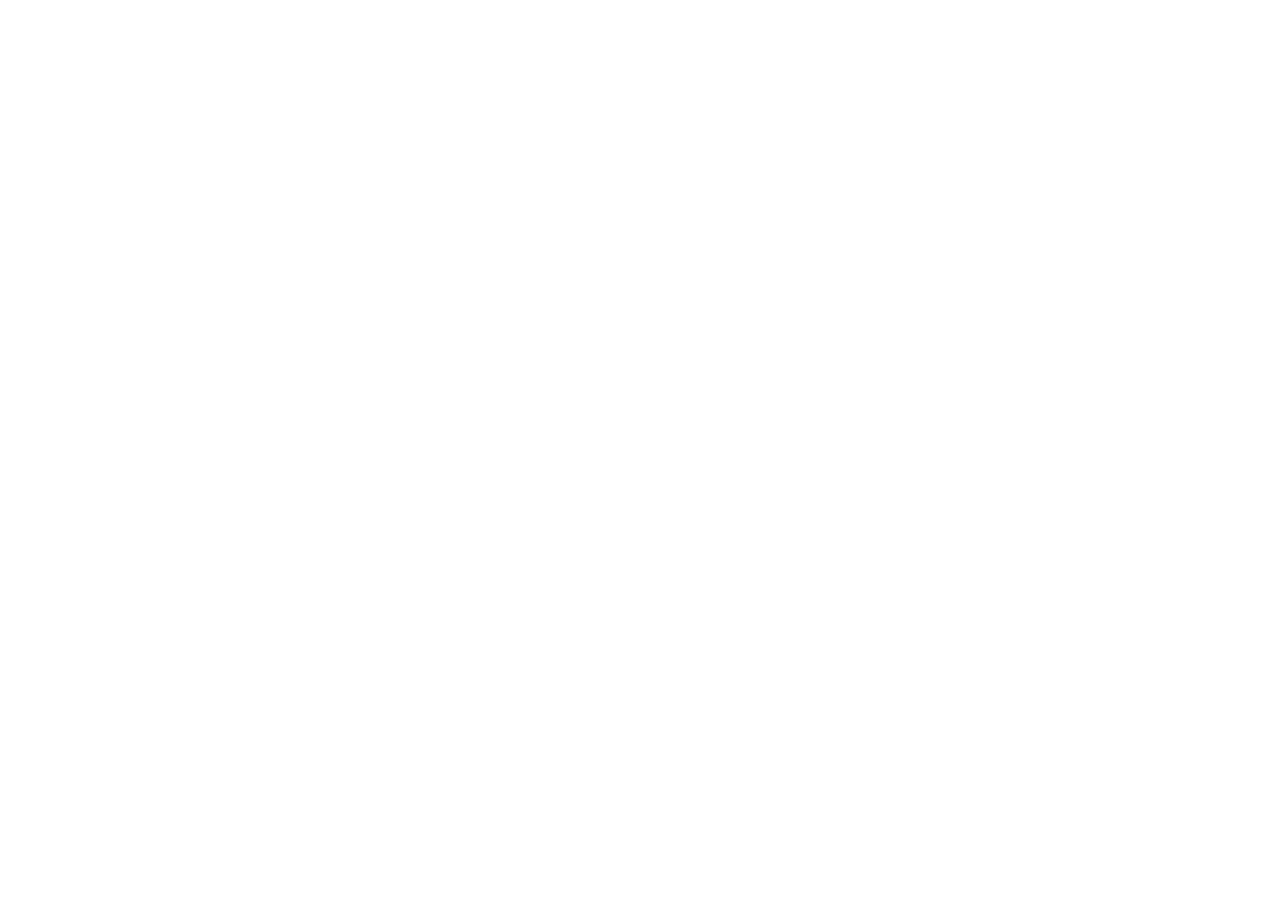
==== login.html @ 29370cb6 "init" ====
<!DOCTYPE html>
<html lang="en">

<head>
    <meta charset="UTF-8">
    <meta http-equiv="X-UA-Compatible" content="IE=edge">
    <meta name="viewport" content="width=device-width, initial-scale=1.0">
    <title>Document</title>
</head>

<body>

</body>

</html>
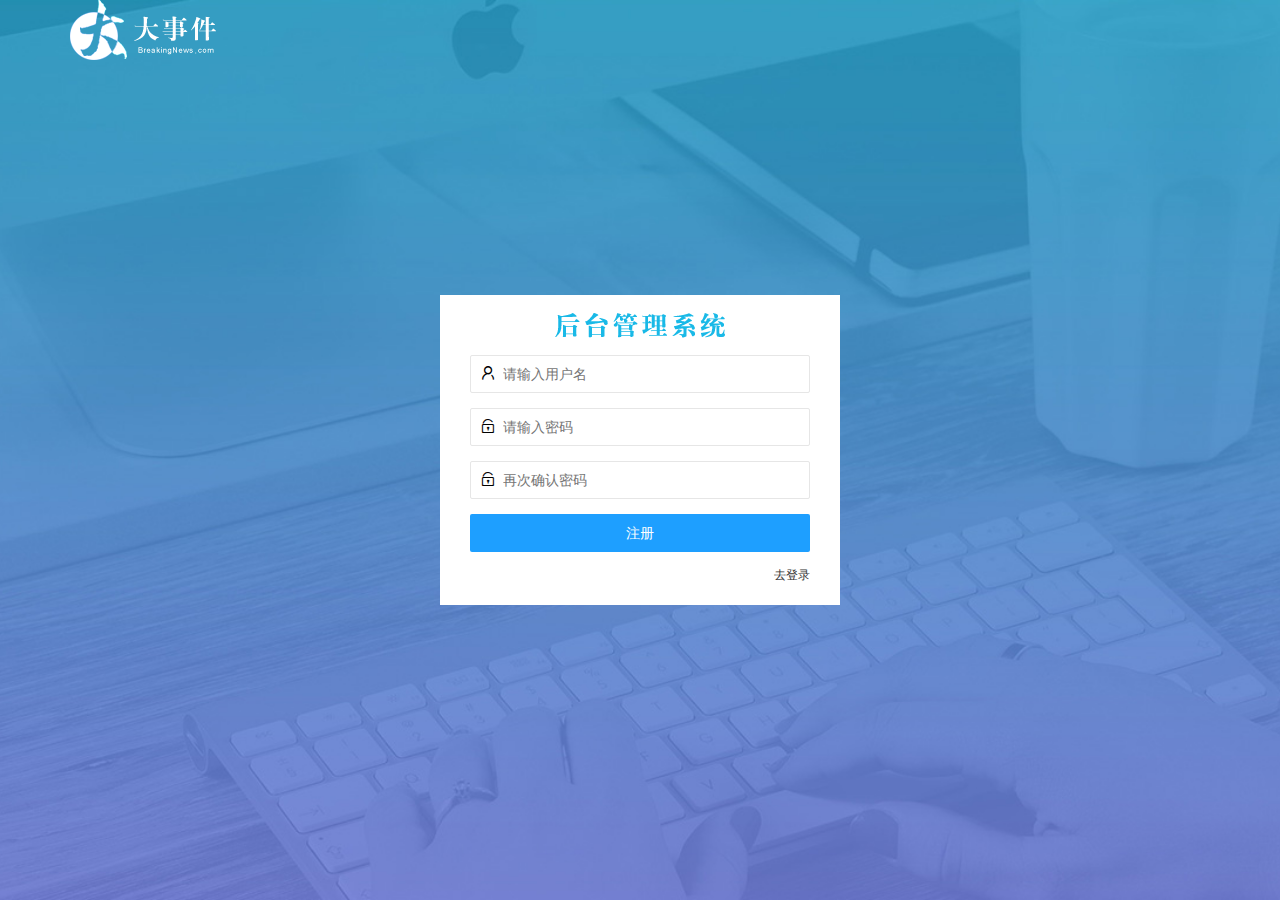
==== commit dfdf8cca: "完成了登录的页面" ====
--- a/login.html
+++ b/login.html
@@ -5,11 +5,82 @@
     <meta charset="UTF-8">
     <meta http-equiv="X-UA-Compatible" content="IE=edge">
     <meta name="viewport" content="width=device-width, initial-scale=1.0">
-    <title>Document</title>
+    <title>大事件-登录</title>
+    <!-- 导入自己的样式表 -->
+    <link rel="stylesheet" href="/assets/css/login.css">
+    <!-- 导入layui样式表 -->
+    <link rel="stylesheet" href="/assets/lib/layui/css/layui.css">
 </head>
 
 <body>
+    <!-- 头部的logo -->
+    <div class="layui-main">
+        <img src="/assets/images/logo.png" alt="" title="大事件" />
+    </div>
 
+    <!-- 登录注册区域 -->
+    <div class="loginAndRegBox">
+        <div class="title"></div>
+        <!-- 登录模块 -->
+        <div class="login-box" style="display: none;">
+            <!-- 登录的表单 -->
+            <form class="layui-form" id="form_login">
+                <!-- 用户名 -->
+                <div class="layui-form-item">
+                    <i class="layui-icon layui-icon-username"></i>
+                    <input type="text" name="username" required lay-verify="required" placeholder="请输入用户名" autocomplete="off" class="layui-input">
+                </div>
+                <!-- 密码 -->
+                <div class="layui-form-item">
+                    <i class="layui-icon layui-icon-password"></i>
+                    <input type="password" name="password" required lay-verify="required|pwd" placeholder="请输入密码" autocomplete="off" class="layui-input">
+                </div>
+                <!-- 登录按钮 -->
+                <div class="layui-form-item">
+                    <button class="layui-btn layui-btn-fluid layui-btn-normal" lay-submit>登录</button>
+                </div>
+                <!-- 去注册链接 -->
+                <div class="layui-form-item links">
+                    <a href="javascript:;" id="link_reg">去注册账号</a>
+                </div>
+            </form>
+        </div>
+        <!-- 注册模块 -->
+        <div class="reg-box">
+            <!-- 注册的表单 -->
+            <form class="layui-form" id="form_reg">
+                <!-- 用户名 -->
+                <div class="layui-form-item">
+                    <i class="layui-icon layui-icon-username"></i>
+                    <input type="text" name="username" required lay-verify="required" placeholder="请输入用户名" autocomplete="off" class="layui-input">
+                </div>
+                <!-- 密码 -->
+                <div class="layui-form-item">
+                    <i class="layui-icon layui-icon-password"></i>
+                    <input type="password" name="password" required lay-verify="required|pwd" placeholder="请输入密码" autocomplete="off" class="layui-input">
+                </div>
+                <!-- 确认密码 -->
+                <div class="layui-form-item">
+                    <i class="layui-icon layui-icon-password"></i>
+                    <input type="password" name="repassword" required lay-verify="required|pwd|repwd" placeholder="再次确认密码" autocomplete="off" class="layui-input">
+                </div>
+                <!-- 注册按钮 -->
+                <div class="layui-form-item">
+                    <button class="layui-btn layui-btn-fluid layui-btn-normal" lay-submit>注册</button>
+                </div>
+                <!-- 去登录链接 -->
+                <div class="layui-form-item links">
+                    <a href="javascript:;" id="link_login">去登录</a>
+                </div>
+            </form>
+        </div>
+    </div>
+    <!-- 导入liyui的表单验证js -->
+    <script src="/assets/lib/layui/layui.all.js"></script>
+
+    <script src="/assets/lib/jquery.js"></script>
+    <script src="/assets/js/baseAPI.js"></script>
+    <script src="/assets/js/login.js"></script>
 </body>
 
 </html>--- a/assets/css/login.css
+++ b/assets/css/login.css
@@ -0,0 +1,67 @@
+* {
+    margin: 0;
+    padding: 0;
+}
+
+html,
+body {
+    margin: 0;
+    padding: 0;
+    width: 100%;
+    height: 100%;
+    background: url(/assets/images/login_bg.jpg) no-repeat center;
+    background-size: cover;
+}
+
+.loginAndRegBox {
+    width: 400px;
+    height: 310px;
+    background-color: #fff;
+    position: absolute;
+    left: 50%;
+    top: 50%;
+    transform: translate(-50%, -50%);
+}
+
+.loginAndRegBox .title {
+    width: 400px;
+    height: 60px;
+    background: url(/assets/images/login_title.png) no-repeat center;
+}
+
+.loginAndRegBox .reg-box {
+    display: block;
+}
+
+
+/* 登录表单 */
+
+.layui-form {
+    padding: 0 30px;
+}
+
+.links {
+    display: flex;
+    justify-content: flex-end;
+}
+
+.links a {
+    font-size: 12px;
+}
+
+
+/* 图标内嵌 */
+
+.layui-form-item {
+    position: relative;
+}
+
+.layui-form-item .layui-icon {
+    position: absolute;
+    left: 10px;
+    top: 10px;
+}
+
+.layui-form-item .layui-input {
+    padding-left: 32px;
+}--- a/assets/lib/layui/css/layui.css
+++ b/assets/lib/layui/css/layui.css
@@ -0,0 +1,2 @@
+/** layui-v2.5.5 MIT License By https://www.layui.com */
+ .layui-inline,img{display:inline-block;vertical-align:middle}h1,h2,h3,h4,h5,h6{font-weight:400}.layui-edge,.layui-header,.layui-inline,.layui-main{position:relative}.layui-body,.layui-edge,.layui-elip{overflow:hidden}.layui-btn,.layui-edge,.layui-inline,img{vertical-align:middle}.layui-btn,.layui-disabled,.layui-icon,.layui-unselect{-moz-user-select:none;-webkit-user-select:none;-ms-user-select:none}.layui-elip,.layui-form-checkbox span,.layui-form-pane .layui-form-label{text-overflow:ellipsis;white-space:nowrap}.layui-breadcrumb,.layui-tree-btnGroup{visibility:hidden}blockquote,body,button,dd,div,dl,dt,form,h1,h2,h3,h4,h5,h6,input,li,ol,p,pre,td,textarea,th,ul{margin:0;padding:0;-webkit-tap-highlight-color:rgba(0,0,0,0)}a:active,a:hover{outline:0}img{border:none}li{list-style:none}table{border-collapse:collapse;border-spacing:0}h4,h5,h6{font-size:100%}button,input,optgroup,option,select,textarea{font-family:inherit;font-size:inherit;font-style:inherit;font-weight:inherit;outline:0}pre{white-space:pre-wrap;white-space:-moz-pre-wrap;white-space:-pre-wrap;white-space:-o-pre-wrap;word-wrap:break-word}body{line-height:24px;font:14px Helvetica Neue,Helvetica,PingFang SC,Tahoma,Arial,sans-serif}hr{height:1px;margin:10px 0;border:0;clear:both}a{color:#333;text-decoration:none}a:hover{color:#777}a cite{font-style:normal;*cursor:pointer}.layui-border-box,.layui-border-box *{box-sizing:border-box}.layui-box,.layui-box *{box-sizing:content-box}.layui-clear{clear:both;*zoom:1}.layui-clear:after{content:'\20';clear:both;*zoom:1;display:block;height:0}.layui-inline{*display:inline;*zoom:1}.layui-edge{display:inline-block;width:0;height:0;border-width:6px;border-style:dashed;border-color:transparent}.layui-edge-top{top:-4px;border-bottom-color:#999;border-bottom-style:solid}.layui-edge-right{border-left-color:#999;border-left-style:solid}.layui-edge-bottom{top:2px;border-top-color:#999;border-top-style:solid}.layui-edge-left{border-right-color:#999;border-right-style:solid}.layui-disabled,.layui-disabled:hover{color:#d2d2d2!important;cursor:not-allowed!important}.layui-circle{border-radius:100%}.layui-show{display:block!important}.layui-hide{display:none!important}@font-face{font-family:layui-icon;src:url(../font/iconfont.eot?v=250);src:url(../font/iconfont.eot?v=250#iefix) format('embedded-opentype'),url(../font/iconfont.woff2?v=250) format('woff2'),url(../font/iconfont.woff?v=250) format('woff'),url(../font/iconfont.ttf?v=250) format('truetype'),url(../font/iconfont.svg?v=250#layui-icon) format('svg')}.layui-icon{font-family:layui-icon!important;font-size:16px;font-style:normal;-webkit-font-smoothing:antialiased;-moz-osx-font-smoothing:grayscale}.layui-icon-reply-fill:before{content:"\e611"}.layui-icon-set-fill:before{content:"\e614"}.layui-icon-menu-fill:before{content:"\e60f"}.layui-icon-search:before{content:"\e615"}.layui-icon-share:before{content:"\e641"}.layui-icon-set-sm:before{content:"\e620"}.layui-icon-engine:before{content:"\e628"}.layui-icon-close:before{content:"\1006"}.layui-icon-close-fill:before{content:"\1007"}.layui-icon-chart-screen:before{content:"\e629"}.layui-icon-star:before{content:"\e600"}.layui-icon-circle-dot:before{content:"\e617"}.layui-icon-chat:before{content:"\e606"}.layui-icon-release:before{content:"\e609"}.layui-icon-list:before{content:"\e60a"}.layui-icon-chart:before{content:"\e62c"}.layui-icon-ok-circle:before{content:"\1005"}.layui-icon-layim-theme:before{content:"\e61b"}.layui-icon-table:before{content:"\e62d"}.layui-icon-right:before{content:"\e602"}.layui-icon-left:before{content:"\e603"}.layui-icon-cart-simple:before{content:"\e698"}.layui-icon-face-cry:before{content:"\e69c"}.layui-icon-face-smile:before{content:"\e6af"}.layui-icon-survey:before{content:"\e6b2"}.layui-icon-tree:before{content:"\e62e"}.layui-icon-upload-circle:before{content:"\e62f"}.layui-icon-add-circle:before{content:"\e61f"}.layui-icon-download-circle:before{content:"\e601"}.layui-icon-templeate-1:before{content:"\e630"}.layui-icon-util:before{content:"\e631"}.layui-icon-face-surprised:before{content:"\e664"}.layui-icon-edit:before{content:"\e642"}.layui-icon-speaker:before{content:"\e645"}.layui-icon-down:before{content:"\e61a"}.layui-icon-file:before{content:"\e621"}.layui-icon-layouts:before{content:"\e632"}.layui-icon-rate-half:before{content:"\e6c9"}.layui-icon-add-circle-fine:before{content:"\e608"}.layui-icon-prev-circle:before{content:"\e633"}.layui-icon-read:before{content:"\e705"}.layui-icon-404:before{content:"\e61c"}.layui-icon-carousel:before{content:"\e634"}.layui-icon-help:before{content:"\e607"}.layui-icon-code-circle:before{content:"\e635"}.layui-icon-water:before{content:"\e636"}.layui-icon-username:before{content:"\e66f"}.layui-icon-find-fill:before{content:"\e670"}.layui-icon-about:before{content:"\e60b"}.layui-icon-location:before{content:"\e715"}.layui-icon-up:before{content:"\e619"}.layui-icon-pause:before{content:"\e651"}.layui-icon-date:before{content:"\e637"}.layui-icon-layim-uploadfile:before{content:"\e61d"}.layui-icon-delete:before{content:"\e640"}.layui-icon-play:before{content:"\e652"}.layui-icon-top:before{content:"\e604"}.layui-icon-friends:before{content:"\e612"}.layui-icon-refresh-3:before{content:"\e9aa"}.layui-icon-ok:before{content:"\e605"}.layui-icon-layer:before{content:"\e638"}.layui-icon-face-smile-fine:before{content:"\e60c"}.layui-icon-dollar:before{content:"\e659"}.layui-icon-group:before{content:"\e613"}.layui-icon-layim-download:before{content:"\e61e"}.layui-icon-picture-fine:before{content:"\e60d"}.layui-icon-link:before{content:"\e64c"}.layui-icon-diamond:before{content:"\e735"}.layui-icon-log:before{content:"\e60e"}.layui-icon-rate-solid:before{content:"\e67a"}.layui-icon-fonts-del:before{content:"\e64f"}.layui-icon-unlink:before{content:"\e64d"}.layui-icon-fonts-clear:before{content:"\e639"}.layui-icon-triangle-r:before{content:"\e623"}.layui-icon-circle:before{content:"\e63f"}.layui-icon-radio:before{content:"\e643"}.layui-icon-align-center:before{content:"\e647"}.layui-icon-align-right:before{content:"\e648"}.layui-icon-align-left:before{content:"\e649"}.layui-icon-loading-1:before{content:"\e63e"}.layui-icon-return:before{content:"\e65c"}.layui-icon-fonts-strong:before{content:"\e62b"}.layui-icon-upload:before{content:"\e67c"}.layui-icon-dialogue:before{content:"\e63a"}.layui-icon-video:before{content:"\e6ed"}.layui-icon-headset:before{content:"\e6fc"}.layui-icon-cellphone-fine:before{content:"\e63b"}.layui-icon-add-1:before{content:"\e654"}.layui-icon-face-smile-b:before{content:"\e650"}.layui-icon-fonts-html:before{content:"\e64b"}.layui-icon-form:before{content:"\e63c"}.layui-icon-cart:before{content:"\e657"}.layui-icon-camera-fill:before{content:"\e65d"}.layui-icon-tabs:before{content:"\e62a"}.layui-icon-fonts-code:before{content:"\e64e"}.layui-icon-fire:before{content:"\e756"}.layui-icon-set:before{content:"\e716"}.layui-icon-fonts-u:before{content:"\e646"}.layui-icon-triangle-d:before{content:"\e625"}.layui-icon-tips:before{content:"\e702"}.layui-icon-picture:before{content:"\e64a"}.layui-icon-more-vertical:before{content:"\e671"}.layui-icon-flag:before{content:"\e66c"}.layui-icon-loading:before{content:"\e63d"}.layui-icon-fonts-i:before{content:"\e644"}.layui-icon-refresh-1:before{content:"\e666"}.layui-icon-rmb:before{content:"\e65e"}.layui-icon-home:before{content:"\e68e"}.layui-icon-user:before{content:"\e770"}.layui-icon-notice:before{content:"\e667"}.layui-icon-login-weibo:before{content:"\e675"}.layui-icon-voice:before{content:"\e688"}.layui-icon-upload-drag:before{content:"\e681"}.layui-icon-login-qq:before{content:"\e676"}.layui-icon-snowflake:before{content:"\e6b1"}.layui-icon-file-b:before{content:"\e655"}.layui-icon-template:before{content:"\e663"}.layui-icon-auz:before{content:"\e672"}.layui-icon-console:before{content:"\e665"}.layui-icon-app:before{content:"\e653"}.layui-icon-prev:before{content:"\e65a"}.layui-icon-website:before{content:"\e7ae"}.layui-icon-next:before{content:"\e65b"}.layui-icon-component:before{content:"\e857"}.layui-icon-more:before{content:"\e65f"}.layui-icon-login-wechat:before{content:"\e677"}.layui-icon-shrink-right:before{content:"\e668"}.layui-icon-spread-left:before{content:"\e66b"}.layui-icon-camera:before{content:"\e660"}.layui-icon-note:before{content:"\e66e"}.layui-icon-refresh:before{content:"\e669"}.layui-icon-female:before{content:"\e661"}.layui-icon-male:before{content:"\e662"}.layui-icon-password:before{content:"\e673"}.layui-icon-senior:before{content:"\e674"}.layui-icon-theme:before{content:"\e66a"}.layui-icon-tread:before{content:"\e6c5"}.layui-icon-praise:before{content:"\e6c6"}.layui-icon-star-fill:before{content:"\e658"}.layui-icon-rate:before{content:"\e67b"}.layui-icon-template-1:before{content:"\e656"}.layui-icon-vercode:before{content:"\e679"}.layui-icon-cellphone:before{content:"\e678"}.layui-icon-screen-full:before{content:"\e622"}.layui-icon-screen-restore:before{content:"\e758"}.layui-icon-cols:before{content:"\e610"}.layui-icon-export:before{content:"\e67d"}.layui-icon-print:before{content:"\e66d"}.layui-icon-slider:before{content:"\e714"}.layui-icon-addition:before{content:"\e624"}.layui-icon-subtraction:before{content:"\e67e"}.layui-icon-service:before{content:"\e626"}.layui-icon-transfer:before{content:"\e691"}.layui-main{width:1140px;margin:0 auto}.layui-header{z-index:1000;height:60px}.layui-header a:hover{transition:all .5s;-webkit-transition:all .5s}.layui-side{position:fixed;left:0;top:0;bottom:0;z-index:999;width:200px;overflow-x:hidden}.layui-side-scroll{position:relative;width:220px;height:100%;overflow-x:hidden}.layui-body{position:absolute;left:200px;right:0;top:0;bottom:0;z-index:998;width:auto;overflow-y:auto;box-sizing:border-box}.layui-layout-body{overflow:hidden}.layui-layout-admin .layui-header{background-color:#23262E}.layui-layout-admin .layui-side{top:60px;width:200px;overflow-x:hidden}.layui-layout-admin .layui-body{position:fixed;top:60px;bottom:44px}.layui-layout-admin .layui-main{width:auto;margin:0 15px}.layui-layout-admin .layui-footer{position:fixed;left:200px;right:0;bottom:0;height:44px;line-height:44px;padding:0 15px;background-color:#eee}.layui-layout-admin .layui-logo{position:absolute;left:0;top:0;width:200px;height:100%;line-height:60px;text-align:center;color:#009688;font-size:16px}.layui-layout-admin .layui-header .layui-nav{background:0 0}.layui-layout-left{position:absolute!important;left:200px;top:0}.layui-layout-right{position:absolute!important;right:0;top:0}.layui-container{position:relative;margin:0 auto;padding:0 15px;box-sizing:border-box}.layui-fluid{position:relative;margin:0 auto;padding:0 15px}.layui-row:after,.layui-row:before{content:'';display:block;clear:both}.layui-col-lg1,.layui-col-lg10,.layui-col-lg11,.layui-col-lg12,.layui-col-lg2,.layui-col-lg3,.layui-col-lg4,.layui-col-lg5,.layui-col-lg6,.layui-col-lg7,.layui-col-lg8,.layui-col-lg9,.layui-col-md1,.layui-col-md10,.layui-col-md11,.layui-col-md12,.layui-col-md2,.layui-col-md3,.layui-col-md4,.layui-col-md5,.layui-col-md6,.layui-col-md7,.layui-col-md8,.layui-col-md9,.layui-col-sm1,.layui-col-sm10,.layui-col-sm11,.layui-col-sm12,.layui-col-sm2,.layui-col-sm3,.layui-col-sm4,.layui-col-sm5,.layui-col-sm6,.layui-col-sm7,.layui-col-sm8,.layui-col-sm9,.layui-col-xs1,.layui-col-xs10,.layui-col-xs11,.layui-col-xs12,.layui-col-xs2,.layui-col-xs3,.layui-col-xs4,.layui-col-xs5,.layui-col-xs6,.layui-col-xs7,.layui-col-xs8,.layui-col-xs9{position:relative;display:block;box-sizing:border-box}.layui-col-xs1,.layui-col-xs10,.layui-col-xs11,.layui-col-xs12,.layui-col-xs2,.layui-col-xs3,.layui-col-xs4,.layui-col-xs5,.layui-col-xs6,.layui-col-xs7,.layui-col-xs8,.layui-col-xs9{float:left}.layui-col-xs1{width:8.33333333%}.layui-col-xs2{width:16.66666667%}.layui-col-xs3{width:25%}.layui-col-xs4{width:33.33333333%}.layui-col-xs5{width:41.66666667%}.layui-col-xs6{width:50%}.layui-col-xs7{width:58.33333333%}.layui-col-xs8{width:66.66666667%}.layui-col-xs9{width:75%}.layui-col-xs10{width:83.33333333%}.layui-col-xs11{width:91.66666667%}.layui-col-xs12{width:100%}.layui-col-xs-offset1{margin-left:8.33333333%}.layui-col-xs-offset2{margin-left:16.66666667%}.layui-col-xs-offset3{margin-left:25%}.layui-col-xs-offset4{margin-left:33.33333333%}.layui-col-xs-offset5{margin-left:41.66666667%}.layui-col-xs-offset6{margin-left:50%}.layui-col-xs-offset7{margin-left:58.33333333%}.layui-col-xs-offset8{margin-left:66.66666667%}.layui-col-xs-offset9{margin-left:75%}.layui-col-xs-offset10{margin-left:83.33333333%}.layui-col-xs-offset11{margin-left:91.66666667%}.layui-col-xs-offset12{margin-left:100%}@media screen and (max-width:768px){.layui-hide-xs{display:none!important}.layui-show-xs-block{display:block!important}.layui-show-xs-inline{display:inline!important}.layui-show-xs-inline-block{display:inline-block!important}}@media screen and (min-width:768px){.layui-container{width:750px}.layui-hide-sm{display:none!important}.layui-show-sm-block{display:block!important}.layui-show-sm-inline{display:inline!important}.layui-show-sm-inline-block{display:inline-block!important}.layui-col-sm1,.layui-col-sm10,.layui-col-sm11,.layui-col-sm12,.layui-col-sm2,.layui-col-sm3,.layui-col-sm4,.layui-col-sm5,.layui-col-sm6,.layui-col-sm7,.layui-col-sm8,.layui-col-sm9{float:left}.layui-col-sm1{width:8.33333333%}.layui-col-sm2{width:16.66666667%}.layui-col-sm3{width:25%}.layui-col-sm4{width:33.33333333%}.layui-col-sm5{width:41.66666667%}.layui-col-sm6{width:50%}.layui-col-sm7{width:58.33333333%}.layui-col-sm8{width:66.66666667%}.layui-col-sm9{width:75%}.layui-col-sm10{width:83.33333333%}.layui-col-sm11{width:91.66666667%}.layui-col-sm12{width:100%}.layui-col-sm-offset1{margin-left:8.33333333%}.layui-col-sm-offset2{margin-left:16.66666667%}.layui-col-sm-offset3{margin-left:25%}.layui-col-sm-offset4{margin-left:33.33333333%}.layui-col-sm-offset5{margin-left:41.66666667%}.layui-col-sm-offset6{margin-left:50%}.layui-col-sm-offset7{margin-left:58.33333333%}.layui-col-sm-offset8{margin-left:66.66666667%}.layui-col-sm-offset9{margin-left:75%}.layui-col-sm-offset10{margin-left:83.33333333%}.layui-col-sm-offset11{margin-left:91.66666667%}.layui-col-sm-offset12{margin-left:100%}}@media screen and (min-width:992px){.layui-container{width:970px}.layui-hide-md{display:none!important}.layui-show-md-block{display:block!important}.layui-show-md-inline{display:inline!important}.layui-show-md-inline-block{display:inline-block!important}.layui-col-md1,.layui-col-md10,.layui-col-md11,.layui-col-md12,.layui-col-md2,.layui-col-md3,.layui-col-md4,.layui-col-md5,.layui-col-md6,.layui-col-md7,.layui-col-md8,.layui-col-md9{float:left}.layui-col-md1{width:8.33333333%}.layui-col-md2{width:16.66666667%}.layui-col-md3{width:25%}.layui-col-md4{width:33.33333333%}.layui-col-md5{width:41.66666667%}.layui-col-md6{width:50%}.layui-col-md7{width:58.33333333%}.layui-col-md8{width:66.66666667%}.layui-col-md9{width:75%}.layui-col-md10{width:83.33333333%}.layui-col-md11{width:91.66666667%}.layui-col-md12{width:100%}.layui-col-md-offset1{margin-left:8.33333333%}.layui-col-md-offset2{margin-left:16.66666667%}.layui-col-md-offset3{margin-left:25%}.layui-col-md-offset4{margin-left:33.33333333%}.layui-col-md-offset5{margin-left:41.66666667%}.layui-col-md-offset6{margin-left:50%}.layui-col-md-offset7{margin-left:58.33333333%}.layui-col-md-offset8{margin-left:66.66666667%}.layui-col-md-offset9{margin-left:75%}.layui-col-md-offset10{margin-left:83.33333333%}.layui-col-md-offset11{margin-left:91.66666667%}.layui-col-md-offset12{margin-left:100%}}@media screen and (min-width:1200px){.layui-container{width:1170px}.layui-hide-lg{display:none!important}.layui-show-lg-block{display:block!important}.layui-show-lg-inline{display:inline!important}.layui-show-lg-inline-block{display:inline-block!important}.layui-col-lg1,.layui-col-lg10,.layui-col-lg11,.layui-col-lg12,.layui-col-lg2,.layui-col-lg3,.layui-col-lg4,.layui-col-lg5,.layui-col-lg6,.layui-col-lg7,.layui-col-lg8,.layui-col-lg9{float:left}.layui-col-lg1{width:8.33333333%}.layui-col-lg2{width:16.66666667%}.layui-col-lg3{width:25%}.layui-col-lg4{width:33.33333333%}.layui-col-lg5{width:41.66666667%}.layui-col-lg6{width:50%}.layui-col-lg7{width:58.33333333%}.layui-col-lg8{width:66.66666667%}.layui-col-lg9{width:75%}.layui-col-lg10{width:83.33333333%}.layui-col-lg11{width:91.66666667%}.layui-col-lg12{width:100%}.layui-col-lg-offset1{margin-left:8.33333333%}.layui-col-lg-offset2{margin-left:16.66666667%}.layui-col-lg-offset3{margin-left:25%}.layui-col-lg-offset4{margin-left:33.33333333%}.layui-col-lg-offset5{margin-left:41.66666667%}.layui-col-lg-offset6{margin-left:50%}.layui-col-lg-offset7{margin-left:58.33333333%}.layui-col-lg-offset8{margin-left:66.66666667%}.layui-col-lg-offset9{margin-left:75%}.layui-col-lg-offset10{margin-left:83.33333333%}.layui-col-lg-offset11{margin-left:91.66666667%}.layui-col-lg-offset12{margin-left:100%}}.layui-col-space1{margin:-.5px}.layui-col-space1>*{padding:.5px}.layui-col-space3{margin:-1.5px}.layui-col-space3>*{padding:1.5px}.layui-col-space5{margin:-2.5px}.layui-col-space5>*{padding:2.5px}.layui-col-space8{margin:-3.5px}.layui-col-space8>*{padding:3.5px}.layui-col-space10{margin:-5px}.layui-col-space10>*{padding:5px}.layui-col-space12{margin:-6px}.layui-col-space12>*{padding:6px}.layui-col-space15{margin:-7.5px}.layui-col-space15>*{padding:7.5px}.layui-col-space18{margin:-9px}.layui-col-space18>*{padding:9px}.layui-col-space20{margin:-10px}.layui-col-space20>*{padding:10px}.layui-col-space22{margin:-11px}.layui-col-space22>*{padding:11px}.layui-col-space25{margin:-12.5px}.layui-col-space25>*{padding:12.5px}.layui-col-space30{margin:-15px}.layui-col-space30>*{padding:15px}.layui-btn,.layui-input,.layui-select,.layui-textarea,.layui-upload-button{outline:0;-webkit-appearance:none;transition:all .3s;-webkit-transition:all .3s;box-sizing:border-box}.layui-elem-quote{margin-bottom:10px;padding:15px;line-height:22px;border-left:5px solid #009688;border-radius:0 2px 2px 0;background-color:#f2f2f2}.layui-quote-nm{border-style:solid;border-width:1px 1px 1px 5px;background:0 0}.layui-elem-field{margin-bottom:10px;padding:0;border-width:1px;border-style:solid}.layui-elem-field legend{margin-left:20px;padding:0 10px;font-size:20px;font-weight:300}.layui-field-title{margin:10px 0 20px;border-width:1px 0 0}.layui-field-box{padding:10px 15px}.layui-field-title .layui-field-box{padding:10px 0}.layui-progress{position:relative;height:6px;border-radius:20px;background-color:#e2e2e2}.layui-progress-bar{position:absolute;left:0;top:0;width:0;max-width:100%;height:6px;border-radius:20px;text-align:right;background-color:#5FB878;transition:all .3s;-webkit-transition:all .3s}.layui-progress-big,.layui-progress-big .layui-progress-bar{height:18px;line-height:18px}.layui-progress-text{position:relative;top:-20px;line-height:18px;font-size:12px;color:#666}.layui-progress-big .layui-progress-text{position:static;padding:0 10px;color:#fff}.layui-collapse{border-width:1px;border-style:solid;border-radius:2px}.layui-colla-content,.layui-colla-item{border-top-width:1px;border-top-style:solid}.layui-colla-item:first-child{border-top:none}.layui-colla-title{position:relative;height:42px;line-height:42px;padding:0 15px 0 35px;color:#333;background-color:#f2f2f2;cursor:pointer;font-size:14px;overflow:hidden}.layui-colla-content{display:none;padding:10px 15px;line-height:22px;color:#666}.layui-colla-icon{position:absolute;left:15px;top:0;font-size:14px}.layui-card{margin-bottom:15px;border-radius:2px;background-color:#fff;box-shadow:0 1px 2px 0 rgba(0,0,0,.05)}.layui-card:last-child{margin-bottom:0}.layui-card-header{position:relative;height:42px;line-height:42px;padding:0 15px;border-bottom:1px solid #f6f6f6;color:#333;border-radius:2px 2px 0 0;font-size:14px}.layui-bg-black,.layui-bg-blue,.layui-bg-cyan,.layui-bg-green,.layui-bg-orange,.layui-bg-red{color:#fff!important}.layui-card-body{position:relative;padding:10px 15px;line-height:24px}.layui-card-body[pad15]{padding:15px}.layui-card-body[pad20]{padding:20px}.layui-card-body .layui-table{margin:5px 0}.layui-card .layui-tab{margin:0}.layui-panel-window{position:relative;padding:15px;border-radius:0;border-top:5px solid #E6E6E6;background-color:#fff}.layui-auxiliar-moving{position:fixed;left:0;right:0;top:0;bottom:0;width:100%;height:100%;background:0 0;z-index:9999999999}.layui-form-label,.layui-form-mid,.layui-form-select,.layui-input-block,.layui-input-inline,.layui-textarea{position:relative}.layui-bg-red{background-color:#FF5722!important}.layui-bg-orange{background-color:#FFB800!important}.layui-bg-green{background-color:#009688!important}.layui-bg-cyan{background-color:#2F4056!important}.layui-bg-blue{background-color:#1E9FFF!important}.layui-bg-black{background-color:#393D49!important}.layui-bg-gray{background-color:#eee!important;color:#666!important}.layui-badge-rim,.layui-colla-content,.layui-colla-item,.layui-collapse,.layui-elem-field,.layui-form-pane .layui-form-item[pane],.layui-form-pane .layui-form-label,.layui-input,.layui-layedit,.layui-layedit-tool,.layui-quote-nm,.layui-select,.layui-tab-bar,.layui-tab-card,.layui-tab-title,.layui-tab-title .layui-this:after,.layui-textarea{border-color:#e6e6e6}.layui-timeline-item:before,hr{background-color:#e6e6e6}.layui-text{line-height:22px;font-size:14px;color:#666}.layui-text h1,.layui-text h2,.layui-text h3{font-weight:500;color:#333}.layui-text h1{font-size:30px}.layui-text h2{font-size:24px}.layui-text h3{font-size:18px}.layui-text a:not(.layui-btn){color:#01AAED}.layui-text a:not(.layui-btn):hover{text-decoration:underline}.layui-text ul{padding:5px 0 5px 15px}.layui-text ul li{margin-top:5px;list-style-type:disc}.layui-text em,.layui-word-aux{color:#999!important;padding:0 5px!important}.layui-btn{display:inline-block;height:38px;line-height:38px;padding:0 18px;background-color:#009688;color:#fff;white-space:nowrap;text-align:center;font-size:14px;border:none;border-radius:2px;cursor:pointer}.layui-btn:hover{opacity:.8;filter:alpha(opacity=80);color:#fff}.layui-btn:active{opacity:1;filter:alpha(opacity=100)}.layui-btn+.layui-btn{margin-left:10px}.layui-btn-container{font-size:0}.layui-btn-container .layui-btn{margin-right:10px;margin-bottom:10px}.layui-btn-container .layui-btn+.layui-btn{margin-left:0}.layui-table .layui-btn-container .layui-btn{margin-bottom:9px}.layui-btn-radius{border-radius:100px}.layui-btn .layui-icon{margin-right:3px;font-size:18px;vertical-align:bottom;vertical-align:middle\9}.layui-btn-primary{border:1px solid #C9C9C9;background-color:#fff;color:#555}.layui-btn-primary:hover{border-color:#009688;color:#333}.layui-btn-normal{background-color:#1E9FFF}.layui-btn-warm{background-color:#FFB800}.layui-btn-danger{background-color:#FF5722}.layui-btn-checked{background-color:#5FB878}.layui-btn-disabled,.layui-btn-disabled:active,.layui-btn-disabled:hover{border:1px solid #e6e6e6;background-color:#FBFBFB;color:#C9C9C9;cursor:not-allowed;opacity:1}.layui-btn-lg{height:44px;line-height:44px;padding:0 25px;font-size:16px}.layui-btn-sm{height:30px;line-height:30px;padding:0 10px;font-size:12px}.layui-btn-sm i{font-size:16px!important}.layui-btn-xs{height:22px;line-height:22px;padding:0 5px;font-size:12px}.layui-btn-xs i{font-size:14px!important}.layui-btn-group{display:inline-block;vertical-align:middle;font-size:0}.layui-btn-group .layui-btn{margin-left:0!important;margin-right:0!important;border-left:1px solid rgba(255,255,255,.5);border-radius:0}.layui-btn-group .layui-btn-primary{border-left:none}.layui-btn-group .layui-btn-primary:hover{border-color:#C9C9C9;color:#009688}.layui-btn-group .layui-btn:first-child{border-left:none;border-radius:2px 0 0 2px}.layui-btn-group .layui-btn-primary:first-child{border-left:1px solid #c9c9c9}.layui-btn-group .layui-btn:last-child{border-radius:0 2px 2px 0}.layui-btn-group .layui-btn+.layui-btn{margin-left:0}.layui-btn-group+.layui-btn-group{margin-left:10px}.layui-btn-fluid{width:100%}.layui-input,.layui-select,.layui-textarea{height:38px;line-height:1.3;line-height:38px\9;border-width:1px;border-style:solid;background-color:#fff;border-radius:2px}.layui-input::-webkit-input-placeholder,.layui-select::-webkit-input-placeholder,.layui-textarea::-webkit-input-placeholder{line-height:1.3}.layui-input,.layui-textarea{display:block;width:100%;padding-left:10px}.layui-input:hover,.layui-textarea:hover{border-color:#D2D2D2!important}.layui-input:focus,.layui-textarea:focus{border-color:#C9C9C9!important}.layui-textarea{min-height:100px;height:auto;line-height:20px;padding:6px 10px;resize:vertical}.layui-select{padding:0 10px}.layui-form input[type=checkbox],.layui-form input[type=radio],.layui-form select{display:none}.layui-form [lay-ignore]{display:initial}.layui-form-item{margin-bottom:15px;clear:both;*zoom:1}.layui-form-item:after{content:'\20';clear:both;*zoom:1;display:block;height:0}.layui-form-label{float:left;display:block;padding:9px 15px;width:80px;font-weight:400;line-height:20px;text-align:right}.layui-form-label-col{display:block;float:none;padding:9px 0;line-height:20px;text-align:left}.layui-form-item .layui-inline{margin-bottom:5px;margin-right:10px}.layui-input-block{margin-left:110px;min-height:36px}.layui-input-inline{display:inline-block;vertical-align:middle}.layui-form-item .layui-input-inline{float:left;width:190px;margin-right:10px}.layui-form-text .layui-input-inline{width:auto}.layui-form-mid{float:left;display:block;padding:9px 0!important;line-height:20px;margin-right:10px}.layui-form-danger+.layui-form-select .layui-input,.layui-form-danger:focus{border-color:#FF5722!important}.layui-form-select .layui-input{padding-right:30px;cursor:pointer}.layui-form-select .layui-edge{position:absolute;right:10px;top:50%;margin-top:-3px;cursor:pointer;border-width:6px;border-top-color:#c2c2c2;border-top-style:solid;transition:all .3s;-webkit-transition:all .3s}.layui-form-select dl{display:none;position:absolute;left:0;top:42px;padding:5px 0;z-index:899;min-width:100%;border:1px solid #d2d2d2;max-height:300px;overflow-y:auto;background-color:#fff;border-radius:2px;box-shadow:0 2px 4px rgba(0,0,0,.12);box-sizing:border-box}.layui-form-select dl dd,.layui-form-select dl dt{padding:0 10px;line-height:36px;white-space:nowrap;overflow:hidden;text-overflow:ellipsis}.layui-form-select dl dt{font-size:12px;color:#999}.layui-form-select dl dd{cursor:pointer}.layui-form-select dl dd:hover{background-color:#f2f2f2;-webkit-transition:.5s all;transition:.5s all}.layui-form-select .layui-select-group dd{padding-left:20px}.layui-form-select dl dd.layui-select-tips{padding-left:10px!important;color:#999}.layui-form-select dl dd.layui-this{background-color:#5FB878;color:#fff}.layui-form-checkbox,.layui-form-select dl dd.layui-disabled{background-color:#fff}.layui-form-selected dl{display:block}.layui-form-checkbox,.layui-form-checkbox *,.layui-form-switch{display:inline-block;vertical-align:middle}.layui-form-selected .layui-edge{margin-top:-9px;-webkit-transform:rotate(180deg);transform:rotate(180deg);margin-top:-3px\9}:root .layui-form-selected .layui-edge{margin-top:-9px\0/IE9}.layui-form-selectup dl{top:auto;bottom:42px}.layui-select-none{margin:5px 0;text-align:center;color:#999}.layui-select-disabled .layui-disabled{border-color:#eee!important}.layui-select-disabled .layui-edge{border-top-color:#d2d2d2}.layui-form-checkbox{position:relative;height:30px;line-height:30px;margin-right:10px;padding-right:30px;cursor:pointer;font-size:0;-webkit-transition:.1s linear;transition:.1s linear;box-sizing:border-box}.layui-form-checkbox span{padding:0 10px;height:100%;font-size:14px;border-radius:2px 0 0 2px;background-color:#d2d2d2;color:#fff;overflow:hidden}.layui-form-checkbox:hover span{background-color:#c2c2c2}.layui-form-checkbox i{position:absolute;right:0;top:0;width:30px;height:28px;border:1px solid #d2d2d2;border-left:none;border-radius:0 2px 2px 0;color:#fff;font-size:20px;text-align:center}.layui-form-checkbox:hover i{border-color:#c2c2c2;color:#c2c2c2}.layui-form-checked,.layui-form-checked:hover{border-color:#5FB878}.layui-form-checked span,.layui-form-checked:hover span{background-color:#5FB878}.layui-form-checked i,.layui-form-checked:hover i{color:#5FB878}.layui-form-item .layui-form-checkbox{margin-top:4px}.layui-form-checkbox[lay-skin=primary]{height:auto!important;line-height:normal!important;min-width:18px;min-height:18px;border:none!important;margin-right:0;padding-left:28px;padding-right:0;background:0 0}.layui-form-checkbox[lay-skin=primary] span{padding-left:0;padding-right:15px;line-height:18px;background:0 0;color:#666}.layui-form-checkbox[lay-skin=primary] i{right:auto;left:0;width:16px;height:16px;line-height:16px;border:1px solid #d2d2d2;font-size:12px;border-radius:2px;background-color:#fff;-webkit-transition:.1s linear;transition:.1s linear}.layui-form-checkbox[lay-skin=primary]:hover i{border-color:#5FB878;color:#fff}.layui-form-checked[lay-skin=primary] i{border-color:#5FB878!important;background-color:#5FB878;color:#fff}.layui-checkbox-disbaled[lay-skin=primary] span{background:0 0!important;color:#c2c2c2}.layui-checkbox-disbaled[lay-skin=primary]:hover i{border-color:#d2d2d2}.layui-form-item .layui-form-checkbox[lay-skin=primary]{margin-top:10px}.layui-form-switch{position:relative;height:22px;line-height:22px;min-width:35px;padding:0 5px;margin-top:8px;border:1px solid #d2d2d2;border-radius:20px;cursor:pointer;background-color:#fff;-webkit-transition:.1s linear;transition:.1s linear}.layui-form-switch i{position:absolute;left:5px;top:3px;width:16px;height:16px;border-radius:20px;background-color:#d2d2d2;-webkit-transition:.1s linear;transition:.1s linear}.layui-form-switch em{position:relative;top:0;width:25px;margin-left:21px;padding:0!important;text-align:center!important;color:#999!important;font-style:normal!important;font-size:12px}.layui-form-onswitch{border-color:#5FB878;background-color:#5FB878}.layui-checkbox-disbaled,.layui-checkbox-disbaled i{border-color:#e2e2e2!important}.layui-form-onswitch i{left:100%;margin-left:-21px;background-color:#fff}.layui-form-onswitch em{margin-left:5px;margin-right:21px;color:#fff!important}.layui-checkbox-disbaled span{background-color:#e2e2e2!important}.layui-checkbox-disbaled:hover i{color:#fff!important}[lay-radio]{display:none}.layui-form-radio,.layui-form-radio *{display:inline-block;vertical-align:middle}.layui-form-radio{line-height:28px;margin:6px 10px 0 0;padding-right:10px;cursor:pointer;font-size:0}.layui-form-radio *{font-size:14px}.layui-form-radio>i{margin-right:8px;font-size:22px;color:#c2c2c2}.layui-form-radio>i:hover,.layui-form-radioed>i{color:#5FB878}.layui-radio-disbaled>i{color:#e2e2e2!important}.layui-form-pane .layui-form-label{width:110px;padding:8px 15px;height:38px;line-height:20px;border-width:1px;border-style:solid;border-radius:2px 0 0 2px;text-align:center;background-color:#FBFBFB;overflow:hidden;box-sizing:border-box}.layui-form-pane .layui-input-inline{margin-left:-1px}.layui-form-pane .layui-input-block{margin-left:110px;left:-1px}.layui-form-pane .layui-input{border-radius:0 2px 2px 0}.layui-form-pane .layui-form-text .layui-form-label{float:none;width:100%;border-radius:2px;box-sizing:border-box;text-align:left}.layui-form-pane .layui-form-text .layui-input-inline{display:block;margin:0;top:-1px;clear:both}.layui-form-pane .layui-form-text .layui-input-block{margin:0;left:0;top:-1px}.layui-form-pane .layui-form-text .layui-textarea{min-height:100px;border-radius:0 0 2px 2px}.layui-form-pane .layui-form-checkbox{margin:4px 0 4px 10px}.layui-form-pane .layui-form-radio,.layui-form-pane .layui-form-switch{margin-top:6px;margin-left:10px}.layui-form-pane .layui-form-item[pane]{position:relative;border-width:1px;border-style:solid}.layui-form-pane .layui-form-item[pane] .layui-form-label{position:absolute;left:0;top:0;height:100%;border-width:0 1px 0 0}.layui-form-pane .layui-form-item[pane] .layui-input-inline{margin-left:110px}@media screen and (max-width:450px){.layui-form-item .layui-form-label{text-overflow:ellipsis;overflow:hidden;white-space:nowrap}.layui-form-item .layui-inline{display:block;margin-right:0;margin-bottom:20px;clear:both}.layui-form-item .layui-inline:after{content:'\20';clear:both;display:block;height:0}.layui-form-item .layui-input-inline{display:block;float:none;left:-3px;width:auto;margin:0 0 10px 112px}.layui-form-item .layui-input-inline+.layui-form-mid{margin-left:110px;top:-5px;padding:0}.layui-form-item .layui-form-checkbox{margin-right:5px;margin-bottom:5px}}.layui-layedit{border-width:1px;border-style:solid;border-radius:2px}.layui-layedit-tool{padding:3px 5px;border-bottom-width:1px;border-bottom-style:solid;font-size:0}.layedit-tool-fixed{position:fixed;top:0;border-top:1px solid #e2e2e2}.layui-layedit-tool .layedit-tool-mid,.layui-layedit-tool .layui-icon{display:inline-block;vertical-align:middle;text-align:center;font-size:14px}.layui-layedit-tool .layui-icon{position:relative;width:32px;height:30px;line-height:30px;margin:3px 5px;color:#777;cursor:pointer;border-radius:2px}.layui-layedit-tool .layui-icon:hover{color:#393D49}.layui-layedit-tool .layui-icon:active{color:#000}.layui-layedit-tool .layedit-tool-active{background-color:#e2e2e2;color:#000}.layui-layedit-tool .layui-disabled,.layui-layedit-tool .layui-disabled:hover{color:#d2d2d2;cursor:not-allowed}.layui-layedit-tool .layedit-tool-mid{width:1px;height:18px;margin:0 10px;background-color:#d2d2d2}.layedit-tool-html{width:50px!important;font-size:30px!important}.layedit-tool-b,.layedit-tool-code,.layedit-tool-help{font-size:16px!important}.layedit-tool-d,.layedit-tool-face,.layedit-tool-image,.layedit-tool-unlink{font-size:18px!important}.layedit-tool-image input{position:absolute;font-size:0;left:0;top:0;width:100%;height:100%;opacity:.01;filter:Alpha(opacity=1);cursor:pointer}.layui-layedit-iframe iframe{display:block;width:100%}#LAY_layedit_code{overflow:hidden}.layui-laypage{display:inline-block;*display:inline;*zoom:1;vertical-align:middle;margin:10px 0;font-size:0}.layui-laypage>a:first-child,.layui-laypage>a:first-child em{border-radius:2px 0 0 2px}.layui-laypage>a:last-child,.layui-laypage>a:last-child em{border-radius:0 2px 2px 0}.layui-laypage>:first-child{margin-left:0!important}.layui-laypage>:last-child{margin-right:0!important}.layui-laypage a,.layui-laypage button,.layui-laypage input,.layui-laypage select,.layui-laypage span{border:1px solid #e2e2e2}.layui-laypage a,.layui-laypage span{display:inline-block;*display:inline;*zoom:1;vertical-align:middle;padding:0 15px;height:28px;line-height:28px;margin:0 -1px 5px 0;background-color:#fff;color:#333;font-size:12px}.layui-flow-more a *,.layui-laypage input,.layui-table-view select[lay-ignore]{display:inline-block}.layui-laypage a:hover{color:#009688}.layui-laypage em{font-style:normal}.layui-laypage .layui-laypage-spr{color:#999;font-weight:700}.layui-laypage a{text-decoration:none}.layui-laypage .layui-laypage-curr{position:relative}.layui-laypage .layui-laypage-curr em{position:relative;color:#fff}.layui-laypage .layui-laypage-curr .layui-laypage-em{position:absolute;left:-1px;top:-1px;padding:1px;width:100%;height:100%;background-color:#009688}.layui-laypage-em{border-radius:2px}.layui-laypage-next em,.layui-laypage-prev em{font-family:Sim sun;font-size:16px}.layui-laypage .layui-laypage-count,.layui-laypage .layui-laypage-limits,.layui-laypage .layui-laypage-refresh,.layui-laypage .layui-laypage-skip{margin-left:10px;margin-right:10px;padding:0;border:none}.layui-laypage .layui-laypage-limits,.layui-laypage .layui-laypage-refresh{vertical-align:top}.layui-laypage .layui-laypage-refresh i{font-size:18px;cursor:pointer}.layui-laypage select{height:22px;padding:3px;border-radius:2px;cursor:pointer}.layui-laypage .layui-laypage-skip{height:30px;line-height:30px;color:#999}.layui-laypage button,.layui-laypage input{height:30px;line-height:30px;border-radius:2px;vertical-align:top;background-color:#fff;box-sizing:border-box}.layui-laypage input{width:40px;margin:0 10px;padding:0 3px;text-align:center}.layui-laypage input:focus,.layui-laypage select:focus{border-color:#009688!important}.layui-laypage button{margin-left:10px;padding:0 10px;cursor:pointer}.layui-table,.layui-table-view{margin:10px 0}.layui-flow-more{margin:10px 0;text-align:center;color:#999;font-size:14px}.layui-flow-more a{height:32px;line-height:32px}.layui-flow-more a *{vertical-align:top}.layui-flow-more a cite{padding:0 20px;border-radius:3px;background-color:#eee;color:#333;font-style:normal}.layui-flow-more a cite:hover{opacity:.8}.layui-flow-more a i{font-size:30px;color:#737383}.layui-table{width:100%;background-color:#fff;color:#666}.layui-table tr{transition:all .3s;-webkit-transition:all .3s}.layui-table th{text-align:left;font-weight:400}.layui-table tbody tr:hover,.layui-table thead tr,.layui-table-click,.layui-table-header,.layui-table-hover,.layui-table-mend,.layui-table-patch,.layui-table-tool,.layui-table-total,.layui-table-total tr,.layui-table[lay-even] tr:nth-child(even){background-color:#f2f2f2}.layui-table td,.layui-table th,.layui-table-col-set,.layui-table-fixed-r,.layui-table-grid-down,.layui-table-header,.layui-table-page,.layui-table-tips-main,.layui-table-tool,.layui-table-total,.layui-table-view,.layui-table[lay-skin=line],.layui-table[lay-skin=row]{border-width:1px;border-style:solid;border-color:#e6e6e6}.layui-table td,.layui-table th{position:relative;padding:9px 15px;min-height:20px;line-height:20px;font-size:14px}.layui-table[lay-skin=line] td,.layui-table[lay-skin=line] th{border-width:0 0 1px}.layui-table[lay-skin=row] td,.layui-table[lay-skin=row] th{border-width:0 1px 0 0}.layui-table[lay-skin=nob] td,.layui-table[lay-skin=nob] th{border:none}.layui-table img{max-width:100px}.layui-table[lay-size=lg] td,.layui-table[lay-size=lg] th{padding:15px 30px}.layui-table-view .layui-table[lay-size=lg] .layui-table-cell{height:40px;line-height:40px}.layui-table[lay-size=sm] td,.layui-table[lay-size=sm] th{font-size:12px;padding:5px 10px}.layui-table-view .layui-table[lay-size=sm] .layui-table-cell{height:20px;line-height:20px}.layui-table[lay-data]{display:none}.layui-table-box{position:relative;overflow:hidden}.layui-table-view .layui-table{position:relative;width:auto;margin:0}.layui-table-view .layui-table[lay-skin=line]{border-width:0 1px 0 0}.layui-table-view .layui-table[lay-skin=row]{border-width:0 0 1px}.layui-table-view .layui-table td,.layui-table-view .layui-table th{padding:5px 0;border-top:none;border-left:none}.layui-table-view .layui-table th.layui-unselect .layui-table-cell span{cursor:pointer}.layui-table-view .layui-table td{cursor:default}.layui-table-view .layui-table td[data-edit=text]{cursor:text}.layui-table-view .layui-form-checkbox[lay-skin=primary] i{width:18px;height:18px}.layui-table-view .layui-form-radio{line-height:0;padding:0}.layui-table-view .layui-form-radio>i{margin:0;font-size:20px}.layui-table-init{position:absolute;left:0;top:0;width:100%;height:100%;text-align:center;z-index:110}.layui-table-init .layui-icon{position:absolute;left:50%;top:50%;margin:-15px 0 0 -15px;font-size:30px;color:#c2c2c2}.layui-table-header{border-width:0 0 1px;overflow:hidden}.layui-table-header .layui-table{margin-bottom:-1px}.layui-table-tool .layui-inline[lay-event]{position:relative;width:26px;height:26px;padding:5px;line-height:16px;margin-right:10px;text-align:center;color:#333;border:1px solid #ccc;cursor:pointer;-webkit-transition:.5s all;transition:.5s all}.layui-table-tool .layui-inline[lay-event]:hover{border:1px solid #999}.layui-table-tool-temp{padding-right:120px}.layui-table-tool-self{position:absolute;right:17px;top:10px}.layui-table-tool .layui-table-tool-self .layui-inline[lay-event]{margin:0 0 0 10px}.layui-table-tool-panel{position:absolute;top:29px;left:-1px;padding:5px 0;min-width:150px;min-height:40px;border:1px solid #d2d2d2;text-align:left;overflow-y:auto;background-color:#fff;box-shadow:0 2px 4px rgba(0,0,0,.12)}.layui-table-cell,.layui-table-tool-panel li{overflow:hidden;text-overflow:ellipsis;white-space:nowrap}.layui-table-tool-panel li{padding:0 10px;line-height:30px;-webkit-transition:.5s all;transition:.5s all}.layui-table-tool-panel li .layui-form-checkbox[lay-skin=primary]{width:100%;padding-left:28px}.layui-table-tool-panel li:hover{background-color:#f2f2f2}.layui-table-tool-panel li .layui-form-checkbox[lay-skin=primary] i{position:absolute;left:0;top:0}.layui-table-tool-panel li .layui-form-checkbox[lay-skin=primary] span{padding:0}.layui-table-tool .layui-table-tool-self .layui-table-tool-panel{left:auto;right:-1px}.layui-table-col-set{position:absolute;right:0;top:0;width:20px;height:100%;border-width:0 0 0 1px;background-color:#fff}.layui-table-sort{width:10px;height:20px;margin-left:5px;cursor:pointer!important}.layui-table-sort .layui-edge{position:absolute;left:5px;border-width:5px}.layui-table-sort .layui-table-sort-asc{top:3px;border-top:none;border-bottom-style:solid;border-bottom-color:#b2b2b2}.layui-table-sort .layui-table-sort-asc:hover{border-bottom-color:#666}.layui-table-sort .layui-table-sort-desc{bottom:5px;border-bottom:none;border-top-style:solid;border-top-color:#b2b2b2}.layui-table-sort .layui-table-sort-desc:hover{border-top-color:#666}.layui-table-sort[lay-sort=asc] .layui-table-sort-asc{border-bottom-color:#000}.layui-table-sort[lay-sort=desc] .layui-table-sort-desc{border-top-color:#000}.layui-table-cell{height:28px;line-height:28px;padding:0 15px;position:relative;box-sizing:border-box}.layui-table-cell .layui-form-checkbox[lay-skin=primary]{top:-1px;padding:0}.layui-table-cell .layui-table-link{color:#01AAED}.laytable-cell-checkbox,.laytable-cell-numbers,.laytable-cell-radio,.laytable-cell-space{padding:0;text-align:center}.layui-table-body{position:relative;overflow:auto;margin-right:-1px;margin-bottom:-1px}.layui-table-body .layui-none{line-height:26px;padding:15px;text-align:center;color:#999}.layui-table-fixed{position:absolute;left:0;top:0;z-index:101}.layui-table-fixed .layui-table-body{overflow:hidden}.layui-table-fixed-l{box-shadow:0 -1px 8px rgba(0,0,0,.08)}.layui-table-fixed-r{left:auto;right:-1px;border-width:0 0 0 1px;box-shadow:-1px 0 8px rgba(0,0,0,.08)}.layui-table-fixed-r .layui-table-header{position:relative;overflow:visible}.layui-table-mend{position:absolute;right:-49px;top:0;height:100%;width:50px}.layui-table-tool{position:relative;z-index:890;width:100%;min-height:50px;line-height:30px;padding:10px 15px;border-width:0 0 1px}.layui-table-tool .layui-btn-container{margin-bottom:-10px}.layui-table-page,.layui-table-total{border-width:1px 0 0;margin-bottom:-1px;overflow:hidden}.layui-table-page{position:relative;width:100%;padding:7px 7px 0;height:41px;font-size:12px;white-space:nowrap}.layui-table-page>div{height:26px}.layui-table-page .layui-laypage{margin:0}.layui-table-page .layui-laypage a,.layui-table-page .layui-laypage span{height:26px;line-height:26px;margin-bottom:10px;border:none;background:0 0}.layui-table-page .layui-laypage a,.layui-table-page .layui-laypage span.layui-laypage-curr{padding:0 12px}.layui-table-page .layui-laypage span{margin-left:0;padding:0}.layui-table-page .layui-laypage .layui-laypage-prev{margin-left:-7px!important}.layui-table-page .layui-laypage .layui-laypage-curr .layui-laypage-em{left:0;top:0;padding:0}.layui-table-page .layui-laypage button,.layui-table-page .layui-laypage input{height:26px;line-height:26px}.layui-table-page .layui-laypage input{width:40px}.layui-table-page .layui-laypage button{padding:0 10px}.layui-table-page select{height:18px}.layui-table-patch .layui-table-cell{padding:0;width:30px}.layui-table-edit{position:absolute;left:0;top:0;width:100%;height:100%;padding:0 14px 1px;border-radius:0;box-shadow:1px 1px 20px rgba(0,0,0,.15)}.layui-table-edit:focus{border-color:#5FB878!important}select.layui-table-edit{padding:0 0 0 10px;border-color:#C9C9C9}.layui-table-view .layui-form-checkbox,.layui-table-view .layui-form-radio,.layui-table-view .layui-form-switch{top:0;margin:0;box-sizing:content-box}.layui-table-view .layui-form-checkbox{top:-1px;height:26px;line-height:26px}.layui-table-view .layui-form-checkbox i{height:26px}.layui-table-grid .layui-table-cell{overflow:visible}.layui-table-grid-down{position:absolute;top:0;right:0;width:26px;height:100%;padding:5px 0;border-width:0 0 0 1px;text-align:center;background-color:#fff;color:#999;cursor:pointer}.layui-table-grid-down .layui-icon{position:absolute;top:50%;left:50%;margin:-8px 0 0 -8px}.layui-table-grid-down:hover{background-color:#fbfbfb}body .layui-table-tips .layui-layer-content{background:0 0;padding:0;box-shadow:0 1px 6px rgba(0,0,0,.12)}.layui-table-tips-main{margin:-44px 0 0 -1px;max-height:150px;padding:8px 15px;font-size:14px;overflow-y:scroll;background-color:#fff;color:#666}.layui-table-tips-c{position:absolute;right:-3px;top:-13px;width:20px;height:20px;padding:3px;cursor:pointer;background-color:#666;border-radius:50%;color:#fff}.layui-table-tips-c:hover{background-color:#777}.layui-table-tips-c:before{position:relative;right:-2px}.layui-upload-file{display:none!important;opacity:.01;filter:Alpha(opacity=1)}.layui-upload-drag,.layui-upload-form,.layui-upload-wrap{display:inline-block}.layui-upload-list{margin:10px 0}.layui-upload-choose{padding:0 10px;color:#999}.layui-upload-drag{position:relative;padding:30px;border:1px dashed #e2e2e2;background-color:#fff;text-align:center;cursor:pointer;color:#999}.layui-upload-drag .layui-icon{font-size:50px;color:#009688}.layui-upload-drag[lay-over]{border-color:#009688}.layui-upload-iframe{position:absolute;width:0;height:0;border:0;visibility:hidden}.layui-upload-wrap{position:relative;vertical-align:middle}.layui-upload-wrap .layui-upload-file{display:block!important;position:absolute;left:0;top:0;z-index:10;font-size:100px;width:100%;height:100%;opacity:.01;filter:Alpha(opacity=1);cursor:pointer}.layui-transfer-active,.layui-transfer-box{display:inline-block;vertical-align:middle}.layui-transfer-box,.layui-transfer-header,.layui-transfer-search{border-width:0;border-style:solid;border-color:#e6e6e6}.layui-transfer-box{position:relative;border-width:1px;width:200px;height:360px;border-radius:2px;background-color:#fff}.layui-transfer-box .layui-form-checkbox{width:100%;margin:0!important}.layui-transfer-header{height:38px;line-height:38px;padding:0 10px;border-bottom-width:1px}.layui-transfer-search{position:relative;padding:10px;border-bottom-width:1px}.layui-transfer-search .layui-input{height:32px;padding-left:30px;font-size:12px}.layui-transfer-search .layui-icon-search{position:absolute;left:20px;top:50%;margin-top:-8px;color:#666}.layui-transfer-active{margin:0 15px}.layui-transfer-active .layui-btn{display:block;margin:0;padding:0 15px;background-color:#5FB878;border-color:#5FB878;color:#fff}.layui-transfer-active .layui-btn-disabled{background-color:#FBFBFB;border-color:#e6e6e6;color:#C9C9C9}.layui-transfer-active .layui-btn:first-child{margin-bottom:15px}.layui-transfer-active .layui-btn .layui-icon{margin:0;font-size:14px!important}.layui-transfer-data{padding:5px 0;overflow:auto}.layui-transfer-data li{height:32px;line-height:32px;padding:0 10px}.layui-transfer-data li:hover{background-color:#f2f2f2;transition:.5s all}.layui-transfer-data .layui-none{padding:15px 10px;text-align:center;color:#999}.layui-nav{position:relative;padding:0 20px;background-color:#393D49;color:#fff;border-radius:2px;font-size:0;box-sizing:border-box}.layui-nav *{font-size:14px}.layui-nav .layui-nav-item{position:relative;display:inline-block;*display:inline;*zoom:1;vertical-align:middle;line-height:60px}.layui-nav .layui-nav-item a{display:block;padding:0 20px;color:#fff;color:rgba(255,255,255,.7);transition:all .3s;-webkit-transition:all .3s}.layui-nav .layui-this:after,.layui-nav-bar,.layui-nav-tree .layui-nav-itemed:after{position:absolute;left:0;top:0;width:0;height:5px;background-color:#5FB878;transition:all .2s;-webkit-transition:all .2s}.layui-nav-bar{z-index:1000}.layui-nav .layui-nav-item a:hover,.layui-nav .layui-this a{color:#fff}.layui-nav .layui-this:after{content:'';top:auto;bottom:0;width:100%}.layui-nav-img{width:30px;height:30px;margin-right:10px;border-radius:50%}.layui-nav .layui-nav-more{content:'';width:0;height:0;border-style:solid dashed dashed;border-color:#fff transparent transparent;overflow:hidden;cursor:pointer;transition:all .2s;-webkit-transition:all .2s;position:absolute;top:50%;right:3px;margin-top:-3px;border-width:6px;border-top-color:rgba(255,255,255,.7)}.layui-nav .layui-nav-mored,.layui-nav-itemed>a .layui-nav-more{margin-top:-9px;border-style:dashed dashed solid;border-color:transparent transparent #fff}.layui-nav-child{display:none;position:absolute;left:0;top:65px;min-width:100%;line-height:36px;padding:5px 0;box-shadow:0 2px 4px rgba(0,0,0,.12);border:1px solid #d2d2d2;background-color:#fff;z-index:100;border-radius:2px;white-space:nowrap}.layui-nav .layui-nav-child a{color:#333}.layui-nav .layui-nav-child a:hover{background-color:#f2f2f2;color:#000}.layui-nav-child dd{position:relative}.layui-nav .layui-nav-child dd.layui-this a,.layui-nav-child dd.layui-this{background-color:#5FB878;color:#fff}.layui-nav-child dd.layui-this:after{display:none}.layui-nav-tree{width:200px;padding:0}.layui-nav-tree .layui-nav-item{display:block;width:100%;line-height:45px}.layui-nav-tree .layui-nav-item a{position:relative;height:45px;line-height:45px;text-overflow:ellipsis;overflow:hidden;white-space:nowrap}.layui-nav-tree .layui-nav-item a:hover{background-color:#4E5465}.layui-nav-tree .layui-nav-bar{width:5px;height:0;background-color:#009688}.layui-nav-tree .layui-nav-child dd.layui-this,.layui-nav-tree .layui-nav-child dd.layui-this a,.layui-nav-tree .layui-this,.layui-nav-tree .layui-this>a,.layui-nav-tree .layui-this>a:hover{background-color:#009688;color:#fff}.layui-nav-tree .layui-this:after{display:none}.layui-nav-itemed>a,.layui-nav-tree .layui-nav-title a,.layui-nav-tree .layui-nav-title a:hover{color:#fff!important}.layui-nav-tree .layui-nav-child{position:relative;z-index:0;top:0;border:none;box-shadow:none}.layui-nav-tree .layui-nav-child a{height:40px;line-height:40px;color:#fff;color:rgba(255,255,255,.7)}.layui-nav-tree .layui-nav-child,.layui-nav-tree .layui-nav-child a:hover{background:0 0;color:#fff}.layui-nav-tree .layui-nav-more{right:10px}.layui-nav-itemed>.layui-nav-child{display:block;padding:0;background-color:rgba(0,0,0,.3)!important}.layui-nav-itemed>.layui-nav-child>.layui-this>.layui-nav-child{display:block}.layui-nav-side{position:fixed;top:0;bottom:0;left:0;overflow-x:hidden;z-index:999}.layui-bg-blue .layui-nav-bar,.layui-bg-blue .layui-nav-itemed:after,.layui-bg-blue .layui-this:after{background-color:#93D1FF}.layui-bg-blue .layui-nav-child dd.layui-this{background-color:#1E9FFF}.layui-bg-blue .layui-nav-itemed>a,.layui-nav-tree.layui-bg-blue .layui-nav-title a,.layui-nav-tree.layui-bg-blue .layui-nav-title a:hover{background-color:#007DDB!important}.layui-breadcrumb{font-size:0}.layui-breadcrumb>*{font-size:14px}.layui-breadcrumb a{color:#999!important}.layui-breadcrumb a:hover{color:#5FB878!important}.layui-breadcrumb a cite{color:#666;font-style:normal}.layui-breadcrumb span[lay-separator]{margin:0 10px;color:#999}.layui-tab{margin:10px 0;text-align:left!important}.layui-tab[overflow]>.layui-tab-title{overflow:hidden}.layui-tab-title{position:relative;left:0;height:40px;white-space:nowrap;font-size:0;border-bottom-width:1px;border-bottom-style:solid;transition:all .2s;-webkit-transition:all .2s}.layui-tab-title li{display:inline-block;*display:inline;*zoom:1;vertical-align:middle;font-size:14px;transition:all .2s;-webkit-transition:all .2s;position:relative;line-height:40px;min-width:65px;padding:0 15px;text-align:center;cursor:pointer}.layui-tab-title li a{display:block}.layui-tab-title .layui-this{color:#000}.layui-tab-title .layui-this:after{position:absolute;left:0;top:0;content:'';width:100%;height:41px;border-width:1px;border-style:solid;border-bottom-color:#fff;border-radius:2px 2px 0 0;box-sizing:border-box;pointer-events:none}.layui-tab-bar{position:absolute;right:0;top:0;z-index:10;width:30px;height:39px;line-height:39px;border-width:1px;border-style:solid;border-radius:2px;text-align:center;background-color:#fff;cursor:pointer}.layui-tab-bar .layui-icon{position:relative;display:inline-block;top:3px;transition:all .3s;-webkit-transition:all .3s}.layui-tab-item{display:none}.layui-tab-more{padding-right:30px;height:auto!important;white-space:normal!important}.layui-tab-more li.layui-this:after{border-bottom-color:#e2e2e2;border-radius:2px}.layui-tab-more .layui-tab-bar .layui-icon{top:-2px;top:3px\9;-webkit-transform:rotate(180deg);transform:rotate(180deg)}:root .layui-tab-more .layui-tab-bar .layui-icon{top:-2px\0/IE9}.layui-tab-content{padding:10px}.layui-tab-title li .layui-tab-close{position:relative;display:inline-block;width:18px;height:18px;line-height:20px;margin-left:8px;top:1px;text-align:center;font-size:14px;color:#c2c2c2;transition:all .2s;-webkit-transition:all .2s}.layui-tab-title li .layui-tab-close:hover{border-radius:2px;background-color:#FF5722;color:#fff}.layui-tab-brief>.layui-tab-title .layui-this{color:#009688}.layui-tab-brief>.layui-tab-more li.layui-this:after,.layui-tab-brief>.layui-tab-title .layui-this:after{border:none;border-radius:0;border-bottom:2px solid #5FB878}.layui-tab-brief[overflow]>.layui-tab-title .layui-this:after{top:-1px}.layui-tab-card{border-width:1px;border-style:solid;border-radius:2px;box-shadow:0 2px 5px 0 rgba(0,0,0,.1)}.layui-tab-card>.layui-tab-title{background-color:#f2f2f2}.layui-tab-card>.layui-tab-title li{margin-right:-1px;margin-left:-1px}.layui-tab-card>.layui-tab-title .layui-this{background-color:#fff}.layui-tab-card>.layui-tab-title .layui-this:after{border-top:none;border-width:1px;border-bottom-color:#fff}.layui-tab-card>.layui-tab-title .layui-tab-bar{height:40px;line-height:40px;border-radius:0;border-top:none;border-right:none}.layui-tab-card>.layui-tab-more .layui-this{background:0 0;color:#5FB878}.layui-tab-card>.layui-tab-more .layui-this:after{border:none}.layui-timeline{padding-left:5px}.layui-timeline-item{position:relative;padding-bottom:20px}.layui-timeline-axis{position:absolute;left:-5px;top:0;z-index:10;width:20px;height:20px;line-height:20px;background-color:#fff;color:#5FB878;border-radius:50%;text-align:center;cursor:pointer}.layui-timeline-axis:hover{color:#FF5722}.layui-timeline-item:before{content:'';position:absolute;left:5px;top:0;z-index:0;width:1px;height:100%}.layui-timeline-item:last-child:before{display:none}.layui-timeline-item:first-child:before{display:block}.layui-timeline-content{padding-left:25px}.layui-timeline-title{position:relative;margin-bottom:10px}.layui-badge,.layui-badge-dot,.layui-badge-rim{position:relative;display:inline-block;padding:0 6px;font-size:12px;text-align:center;background-color:#FF5722;color:#fff;border-radius:2px}.layui-badge{height:18px;line-height:18px}.layui-badge-dot{width:8px;height:8px;padding:0;border-radius:50%}.layui-badge-rim{height:18px;line-height:18px;border-width:1px;border-style:solid;background-color:#fff;color:#666}.layui-btn .layui-badge,.layui-btn .layui-badge-dot{margin-left:5px}.layui-nav .layui-badge,.layui-nav .layui-badge-dot{position:absolute;top:50%;margin:-8px 6px 0}.layui-tab-title .layui-badge,.layui-tab-title .layui-badge-dot{left:5px;top:-2px}.layui-carousel{position:relative;left:0;top:0;background-color:#f8f8f8}.layui-carousel>[carousel-item]{position:relative;width:100%;height:100%;overflow:hidden}.layui-carousel>[carousel-item]:before{position:absolute;content:'\e63d';left:50%;top:50%;width:100px;line-height:20px;margin:-10px 0 0 -50px;text-align:center;color:#c2c2c2;font-family:layui-icon!important;font-size:30px;font-style:normal;-webkit-font-smoothing:antialiased;-moz-osx-font-smoothing:grayscale}.layui-carousel>[carousel-item]>*{display:none;position:absolute;left:0;top:0;width:100%;height:100%;background-color:#f8f8f8;transition-duration:.3s;-webkit-transition-duration:.3s}.layui-carousel-updown>*{-webkit-transition:.3s ease-in-out up;transition:.3s ease-in-out up}.layui-carousel-arrow{display:none\9;opacity:0;position:absolute;left:10px;top:50%;margin-top:-18px;width:36px;height:36px;line-height:36px;text-align:center;font-size:20px;border:0;border-radius:50%;background-color:rgba(0,0,0,.2);color:#fff;-webkit-transition-duration:.3s;transition-duration:.3s;cursor:pointer}.layui-carousel-arrow[lay-type=add]{left:auto!important;right:10px}.layui-carousel:hover .layui-carousel-arrow[lay-type=add],.layui-carousel[lay-arrow=always] .layui-carousel-arrow[lay-type=add]{right:20px}.layui-carousel[lay-arrow=always] .layui-carousel-arrow{opacity:1;left:20px}.layui-carousel[lay-arrow=none] .layui-carousel-arrow{display:none}.layui-carousel-arrow:hover,.layui-carousel-ind ul:hover{background-color:rgba(0,0,0,.35)}.layui-carousel:hover .layui-carousel-arrow{display:block\9;opacity:1;left:20px}.layui-carousel-ind{position:relative;top:-35px;width:100%;line-height:0!important;text-align:center;font-size:0}.layui-carousel[lay-indicator=outside]{margin-bottom:30px}.layui-carousel[lay-indicator=outside] .layui-carousel-ind{top:10px}.layui-carousel[lay-indicator=outside] .layui-carousel-ind ul{background-color:rgba(0,0,0,.5)}.layui-carousel[lay-indicator=none] .layui-carousel-ind{display:none}.layui-carousel-ind ul{display:inline-block;padding:5px;background-color:rgba(0,0,0,.2);border-radius:10px;-webkit-transition-duration:.3s;transition-duration:.3s}.layui-carousel-ind li{display:inline-block;width:10px;height:10px;margin:0 3px;font-size:14px;background-color:#e2e2e2;background-color:rgba(255,255,255,.5);border-radius:50%;cursor:pointer;-webkit-transition-duration:.3s;transition-duration:.3s}.layui-carousel-ind li:hover{background-color:rgba(255,255,255,.7)}.layui-carousel-ind li.layui-this{background-color:#fff}.layui-carousel>[carousel-item]>.layui-carousel-next,.layui-carousel>[carousel-item]>.layui-carousel-prev,.layui-carousel>[carousel-item]>.layui-this{display:block}.layui-carousel>[carousel-item]>.layui-this{left:0}.layui-carousel>[carousel-item]>.layui-carousel-prev{left:-100%}.layui-carousel>[carousel-item]>.layui-carousel-next{left:100%}.layui-carousel>[carousel-item]>.layui-carousel-next.layui-carousel-left,.layui-carousel>[carousel-item]>.layui-carousel-prev.layui-carousel-right{left:0}.layui-carousel>[carousel-item]>.layui-this.layui-carousel-left{left:-100%}.layui-carousel>[carousel-item]>.layui-this.layui-carousel-right{left:100%}.layui-carousel[lay-anim=updown] .layui-carousel-arrow{left:50%!important;top:20px;margin:0 0 0 -18px}.layui-carousel[lay-anim=updown]>[carousel-item]>*,.layui-carousel[lay-anim=fade]>[carousel-item]>*{left:0!important}.layui-carousel[lay-anim=updown] .layui-carousel-arrow[lay-type=add]{top:auto!important;bottom:20px}.layui-carousel[lay-anim=updown] .layui-carousel-ind{position:absolute;top:50%;right:20px;width:auto;height:auto}.layui-carousel[lay-anim=updown] .layui-carousel-ind ul{padding:3px 5px}.layui-carousel[lay-anim=updown] .layui-carousel-ind li{display:block;margin:6px 0}.layui-carousel[lay-anim=updown]>[carousel-item]>.layui-this{top:0}.layui-carousel[lay-anim=updown]>[carousel-item]>.layui-carousel-prev{top:-100%}.layui-carousel[lay-anim=updown]>[carousel-item]>.layui-carousel-next{top:100%}.layui-carousel[lay-anim=updown]>[carousel-item]>.layui-carousel-next.layui-carousel-left,.layui-carousel[lay-anim=updown]>[carousel-item]>.layui-carousel-prev.layui-carousel-right{top:0}.layui-carousel[lay-anim=updown]>[carousel-item]>.layui-this.layui-carousel-left{top:-100%}.layui-carousel[lay-anim=updown]>[carousel-item]>.layui-this.layui-carousel-right{top:100%}.layui-carousel[lay-anim=fade]>[carousel-item]>.layui-carousel-next,.layui-carousel[lay-anim=fade]>[carousel-item]>.layui-carousel-prev{opacity:0}.layui-carousel[lay-anim=fade]>[carousel-item]>.layui-carousel-next.layui-carousel-left,.layui-carousel[lay-anim=fade]>[carousel-item]>.layui-carousel-prev.layui-carousel-right{opacity:1}.layui-carousel[lay-anim=fade]>[carousel-item]>.layui-this.layui-carousel-left,.layui-carousel[lay-anim=fade]>[carousel-item]>.layui-this.layui-carousel-right{opacity:0}.layui-fixbar{position:fixed;right:15px;bottom:15px;z-index:999999}.layui-fixbar li{width:50px;height:50px;line-height:50px;margin-bottom:1px;text-align:center;cursor:pointer;font-size:30px;background-color:#9F9F9F;color:#fff;border-radius:2px;opacity:.95}.layui-fixbar li:hover{opacity:.85}.layui-fixbar li:active{opacity:1}.layui-fixbar .layui-fixbar-top{display:none;font-size:40px}body .layui-util-face{border:none;background:0 0}body .layui-util-face .layui-layer-content{padding:0;background-color:#fff;color:#666;box-shadow:none}.layui-util-face .layui-layer-TipsG{display:none}.layui-util-face ul{position:relative;width:372px;padding:10px;border:1px solid #D9D9D9;background-color:#fff;box-shadow:0 0 20px rgba(0,0,0,.2)}.layui-util-face ul li{cursor:pointer;float:left;border:1px solid #e8e8e8;height:22px;width:26px;overflow:hidden;margin:-1px 0 0 -1px;padding:4px 2px;text-align:center}.layui-util-face ul li:hover{position:relative;z-index:2;border:1px solid #eb7350;background:#fff9ec}.layui-code{position:relative;margin:10px 0;padding:15px;line-height:20px;border:1px solid #ddd;border-left-width:6px;background-color:#F2F2F2;color:#333;font-family:Courier New;font-size:12px}.layui-rate,.layui-rate *{display:inline-block;vertical-align:middle}.layui-rate{padding:10px 5px 10px 0;font-size:0}.layui-rate li i.layui-icon{font-size:20px;color:#FFB800;margin-right:5px;transition:all .3s;-webkit-transition:all .3s}.layui-rate li i:hover{cursor:pointer;transform:scale(1.12);-webkit-transform:scale(1.12)}.layui-rate[readonly] li i:hover{cursor:default;transform:scale(1)}.layui-colorpicker{width:26px;height:26px;border:1px solid #e6e6e6;padding:5px;border-radius:2px;line-height:24px;display:inline-block;cursor:pointer;transition:all .3s;-webkit-transition:all .3s}.layui-colorpicker:hover{border-color:#d2d2d2}.layui-colorpicker.layui-colorpicker-lg{width:34px;height:34px;line-height:32px}.layui-colorpicker.layui-colorpicker-sm{width:24px;height:24px;line-height:22px}.layui-colorpicker.layui-colorpicker-xs{width:22px;height:22px;line-height:20px}.layui-colorpicker-trigger-bgcolor{display:block;background:url([data-uri]);border-radius:2px}.layui-colorpicker-trigger-span{display:block;height:100%;box-sizing:border-box;border:1px solid rgba(0,0,0,.15);border-radius:2px;text-align:center}.layui-colorpicker-trigger-i{display:inline-block;color:#FFF;font-size:12px}.layui-colorpicker-trigger-i.layui-icon-close{color:#999}.layui-colorpicker-main{position:absolute;z-index:66666666;width:280px;padding:7px;background:#FFF;border:1px solid #d2d2d2;border-radius:2px;box-shadow:0 2px 4px rgba(0,0,0,.12)}.layui-colorpicker-main-wrapper{height:180px;position:relative}.layui-colorpicker-basis{width:260px;height:100%;position:relative}.layui-colorpicker-basis-white{width:100%;height:100%;position:absolute;top:0;left:0;background:linear-gradient(90deg,#FFF,hsla(0,0%,100%,0))}.layui-colorpicker-basis-black{width:100%;height:100%;position:absolute;top:0;left:0;background:linear-gradient(0deg,#000,transparent)}.layui-colorpicker-basis-cursor{width:10px;height:10px;border:1px solid #FFF;border-radius:50%;position:absolute;top:-3px;right:-3px;cursor:pointer}.layui-colorpicker-side{position:absolute;top:0;right:0;width:12px;height:100%;background:linear-gradient(red,#FF0,#0F0,#0FF,#00F,#F0F,red)}.layui-colorpicker-side-slider{width:100%;height:5px;box-shadow:0 0 1px #888;box-sizing:border-box;background:#FFF;border-radius:1px;border:1px solid #f0f0f0;cursor:pointer;position:absolute;left:0}.layui-colorpicker-main-alpha{display:none;height:12px;margin-top:7px;background:url([data-uri])}.layui-colorpicker-alpha-bgcolor{height:100%;position:relative}.layui-colorpicker-alpha-slider{width:5px;height:100%;box-shadow:0 0 1px #888;box-sizing:border-box;background:#FFF;border-radius:1px;border:1px solid #f0f0f0;cursor:pointer;position:absolute;top:0}.layui-colorpicker-main-pre{padding-top:7px;font-size:0}.layui-colorpicker-pre{width:20px;height:20px;border-radius:2px;display:inline-block;margin-left:6px;margin-bottom:7px;cursor:pointer}.layui-colorpicker-pre:nth-child(11n+1){margin-left:0}.layui-colorpicker-pre-isalpha{background:url([data-uri])}.layui-colorpicker-pre.layui-this{box-shadow:0 0 3px 2px rgba(0,0,0,.15)}.layui-colorpicker-pre>div{height:100%;border-radius:2px}.layui-colorpicker-main-input{text-align:right;padding-top:7px}.layui-colorpicker-main-input .layui-btn-container .layui-btn{margin:0 0 0 10px}.layui-colorpicker-main-input div.layui-inline{float:left;margin-right:10px;font-size:14px}.layui-colorpicker-main-input input.layui-input{width:150px;height:30px;color:#666}.layui-slider{height:4px;background:#e2e2e2;border-radius:3px;position:relative;cursor:pointer}.layui-slider-bar{border-radius:3px;position:absolute;height:100%}.layui-slider-step{position:absolute;top:0;width:4px;height:4px;border-radius:50%;background:#FFF;-webkit-transform:translateX(-50%);transform:translateX(-50%)}.layui-slider-wrap{width:36px;height:36px;position:absolute;top:-16px;-webkit-transform:translateX(-50%);transform:translateX(-50%);z-index:10;text-align:center}.layui-slider-wrap-btn{width:12px;height:12px;border-radius:50%;background:#FFF;display:inline-block;vertical-align:middle;cursor:pointer;transition:.3s}.layui-slider-wrap:after{content:"";height:100%;display:inline-block;vertical-align:middle}.layui-slider-wrap-btn.layui-slider-hover,.layui-slider-wrap-btn:hover{transform:scale(1.2)}.layui-slider-wrap-btn.layui-disabled:hover{transform:scale(1)!important}.layui-slider-tips{position:absolute;top:-42px;z-index:66666666;white-space:nowrap;display:none;-webkit-transform:translateX(-50%);transform:translateX(-50%);color:#FFF;background:#000;border-radius:3px;height:25px;line-height:25px;padding:0 10px}.layui-slider-tips:after{content:'';position:absolute;bottom:-12px;left:50%;margin-left:-6px;width:0;height:0;border-width:6px;border-style:solid;border-color:#000 transparent transparent}.layui-slider-input{width:70px;height:32px;border:1px solid #e6e6e6;border-radius:3px;font-size:16px;line-height:32px;position:absolute;right:0;top:-15px}.layui-slider-input-btn{display:none;position:absolute;top:0;right:0;width:20px;height:100%;border-left:1px solid #d2d2d2}.layui-slider-input-btn i{cursor:pointer;position:absolute;right:0;bottom:0;width:20px;height:50%;font-size:12px;line-height:16px;text-align:center;color:#999}.layui-slider-input-btn i:first-child{top:0;border-bottom:1px solid #d2d2d2}.layui-slider-input-txt{height:100%;font-size:14px}.layui-slider-input-txt input{height:100%;border:none}.layui-slider-input-btn i:hover{color:#009688}.layui-slider-vertical{width:4px;margin-left:34px}.layui-slider-vertical .layui-slider-bar{width:4px}.layui-slider-vertical .layui-slider-step{top:auto;left:0;-webkit-transform:translateY(50%);transform:translateY(50%)}.layui-slider-vertical .layui-slider-wrap{top:auto;left:-16px;-webkit-transform:translateY(50%);transform:translateY(50%)}.layui-slider-vertical .layui-slider-tips{top:auto;left:2px}@media \0screen{.layui-slider-wrap-btn{margin-left:-20px}.layui-slider-vertical .layui-slider-wrap-btn{margin-left:0;margin-bottom:-20px}.layui-slider-vertical .layui-slider-tips{margin-left:-8px}.layui-slider>span{margin-left:8px}}.layui-tree{line-height:22px}.layui-tree .layui-form-checkbox{margin:0!important}.layui-tree-set{width:100%;position:relative}.layui-tree-pack{display:none;padding-left:20px;position:relative}.layui-tree-iconClick,.layui-tree-main{display:inline-block;vertical-align:middle}.layui-tree-line .layui-tree-pack{padding-left:27px}.layui-tree-line .layui-tree-set .layui-tree-set:after{content:'';position:absolute;top:14px;left:-9px;width:17px;height:0;border-top:1px dotted #c0c4cc}.layui-tree-entry{position:relative;padding:3px 0;height:20px;white-space:nowrap}.layui-tree-entry:hover{background-color:#eee}.layui-tree-line .layui-tree-entry:hover{background-color:rgba(0,0,0,0)}.layui-tree-line .layui-tree-entry:hover .layui-tree-txt{color:#999;text-decoration:underline;transition:.3s}.layui-tree-main{cursor:pointer;padding-right:10px}.layui-tree-line .layui-tree-set:before{content:'';position:absolute;top:0;left:-9px;width:0;height:100%;border-left:1px dotted #c0c4cc}.layui-tree-line .layui-tree-set.layui-tree-setLineShort:before{height:13px}.layui-tree-line .layui-tree-set.layui-tree-setHide:before{height:0}.layui-tree-iconClick{position:relative;height:20px;line-height:20px;margin:0 10px;color:#c0c4cc}.layui-tree-icon{height:12px;line-height:12px;width:12px;text-align:center;border:1px solid #c0c4cc}.layui-tree-iconClick .layui-icon{font-size:18px}.layui-tree-icon .layui-icon{font-size:12px;color:#666}.layui-tree-iconArrow{padding:0 5px}.layui-tree-iconArrow:after{content:'';position:absolute;left:4px;top:3px;z-index:100;width:0;height:0;border-width:5px;border-style:solid;border-color:transparent transparent transparent #c0c4cc;transition:.5s}.layui-tree-btnGroup,.layui-tree-editInput{position:relative;vertical-align:middle;display:inline-block}.layui-tree-spread>.layui-tree-entry>.layui-tree-iconClick>.layui-tree-iconArrow:after{transform:rotate(90deg) translate(3px,4px)}.layui-tree-txt{display:inline-block;vertical-align:middle;color:#555}.layui-tree-search{margin-bottom:15px;color:#666}.layui-tree-btnGroup .layui-icon{display:inline-block;vertical-align:middle;padding:0 2px;cursor:pointer}.layui-tree-btnGroup .layui-icon:hover{color:#999;transition:.3s}.layui-tree-entry:hover .layui-tree-btnGroup{visibility:visible}.layui-tree-editInput{height:20px;line-height:20px;padding:0 3px;border:none;background-color:rgba(0,0,0,.05)}.layui-tree-emptyText{text-align:center;color:#999}.layui-anim{-webkit-animation-duration:.3s;animation-duration:.3s;-webkit-animation-fill-mode:both;animation-fill-mode:both}.layui-anim.layui-icon{display:inline-block}.layui-anim-loop{-webkit-animation-iteration-count:infinite;animation-iteration-count:infinite}.layui-trans,.layui-trans a{transition:all .3s;-webkit-transition:all .3s}@-webkit-keyframes layui-rotate{from{-webkit-transform:rotate(0)}to{-webkit-transform:rotate(360deg)}}@keyframes layui-rotate{from{transform:rotate(0)}to{transform:rotate(360deg)}}.layui-anim-rotate{-webkit-animation-name:layui-rotate;animation-name:layui-rotate;-webkit-animation-duration:1s;animation-duration:1s;-webkit-animation-timing-function:linear;animation-timing-function:linear}@-webkit-keyframes layui-up{from{-webkit-transform:translate3d(0,100%,0);opacity:.3}to{-webkit-transform:translate3d(0,0,0);opacity:1}}@keyframes layui-up{from{transform:translate3d(0,100%,0);opacity:.3}to{transform:translate3d(0,0,0);opacity:1}}.layui-anim-up{-webkit-animation-name:layui-up;animation-name:layui-up}@-webkit-keyframes layui-upbit{from{-webkit-transform:translate3d(0,30px,0);opacity:.3}to{-webkit-transform:translate3d(0,0,0);opacity:1}}@keyframes layui-upbit{from{transform:translate3d(0,30px,0);opacity:.3}to{transform:translate3d(0,0,0);opacity:1}}.layui-anim-upbit{-webkit-animation-name:layui-upbit;animation-name:layui-upbit}@-webkit-keyframes layui-scale{0%{opacity:.3;-webkit-transform:scale(.5)}100%{opacity:1;-webkit-transform:scale(1)}}@keyframes layui-scale{0%{opacity:.3;-ms-transform:scale(.5);transform:scale(.5)}100%{opacity:1;-ms-transform:scale(1);transform:scale(1)}}.layui-anim-scale{-webkit-animation-name:layui-scale;animation-name:layui-scale}@-webkit-keyframes layui-scale-spring{0%{opacity:.5;-webkit-transform:scale(.5)}80%{opacity:.8;-webkit-transform:scale(1.1)}100%{opacity:1;-webkit-transform:scale(1)}}@keyframes layui-scale-spring{0%{opacity:.5;transform:scale(.5)}80%{opacity:.8;transform:scale(1.1)}100%{opacity:1;transform:scale(1)}}.layui-anim-scaleSpring{-webkit-animation-name:layui-scale-spring;animation-name:layui-scale-spring}@-webkit-keyframes layui-fadein{0%{opacity:0}100%{opacity:1}}@keyframes layui-fadein{0%{opacity:0}100%{opacity:1}}.layui-anim-fadein{-webkit-animation-name:layui-fadein;animation-name:layui-fadein}@-webkit-keyframes layui-fadeout{0%{opacity:1}100%{opacity:0}}@keyframes layui-fadeout{0%{opacity:1}100%{opacity:0}}.layui-anim-fadeout{-webkit-animation-name:layui-fadeout;animation-name:layui-fadeout}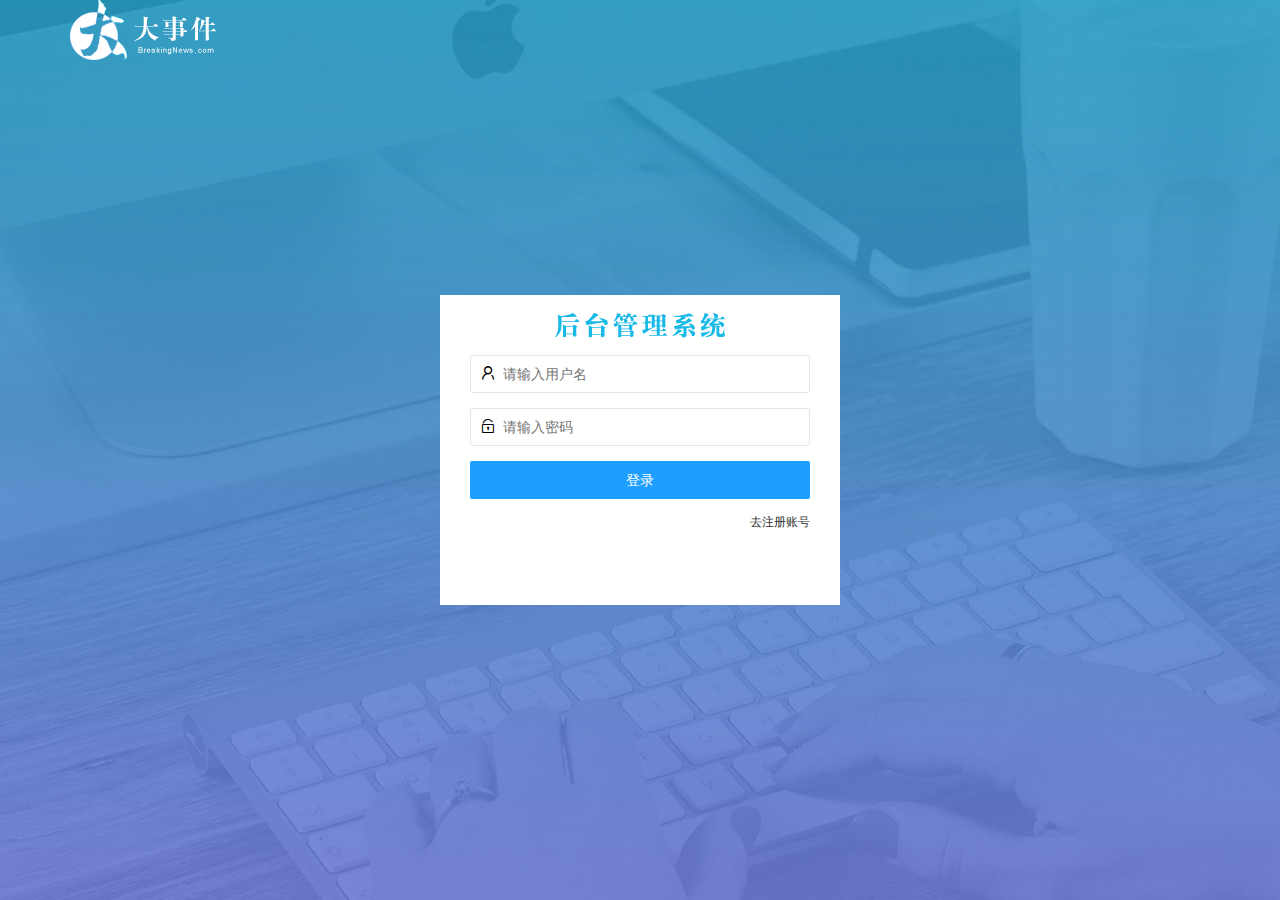
==== commit f4fe18ea: "完成了个人中心功能的开发" ====
--- a/login.html
+++ b/login.html
@@ -22,8 +22,8 @@
     <div class="loginAndRegBox">
         <div class="title"></div>
         <!-- 登录模块 -->
-        <div class="login-box" style="display: none;">
-            <!-- 登录的表单 -->
+        <div class="login-box">
+            <!-- 登录de表单 -->
             <form class="layui-form" id="form_login">
                 <!-- 用户名 -->
                 <div class="layui-form-item">
--- a/assets/css/login.css
+++ b/assets/css/login.css
@@ -30,7 +30,7 @@
 }
 
 .loginAndRegBox .reg-box {
-    display: block;
+    display: none;
 }
 
 
@@ -62,6 +62,9 @@
     top: 10px;
 }
 
+
+/*  */
+
 .layui-form-item .layui-input {
     padding-left: 32px;
 }